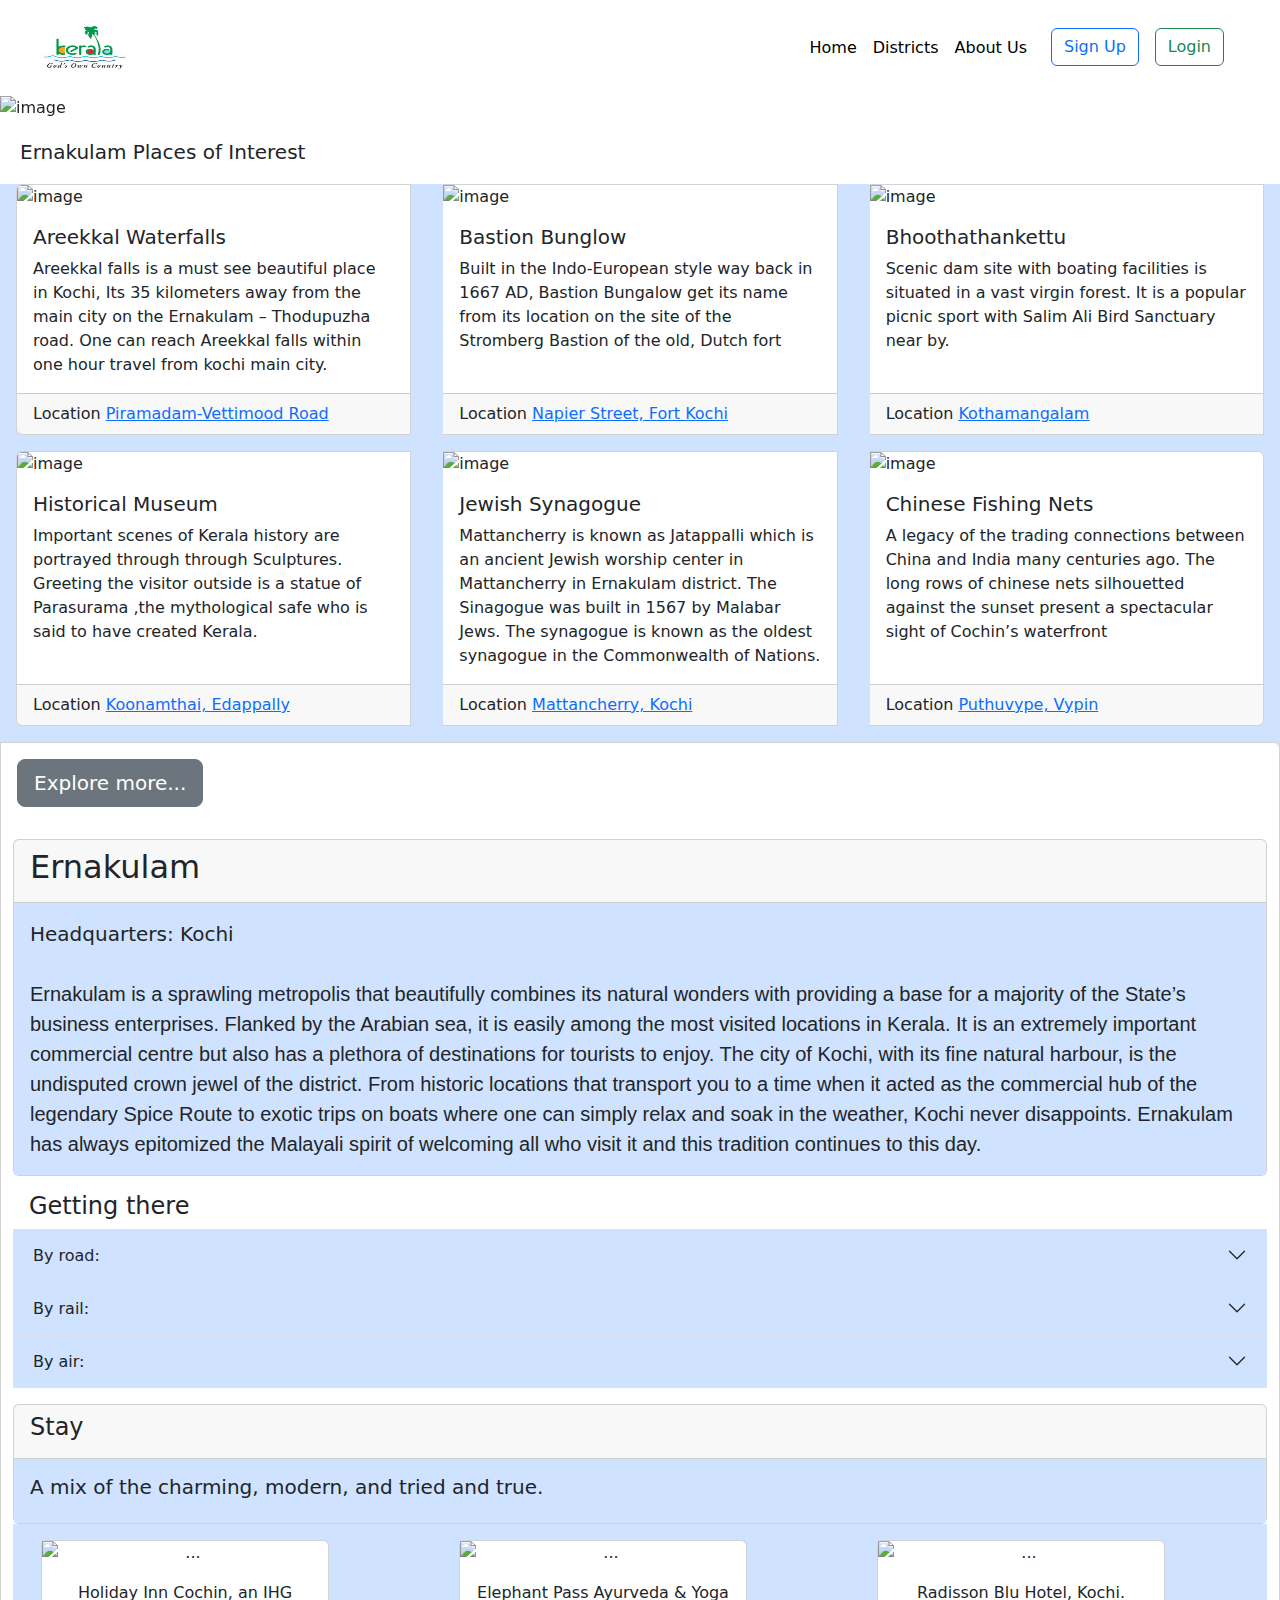
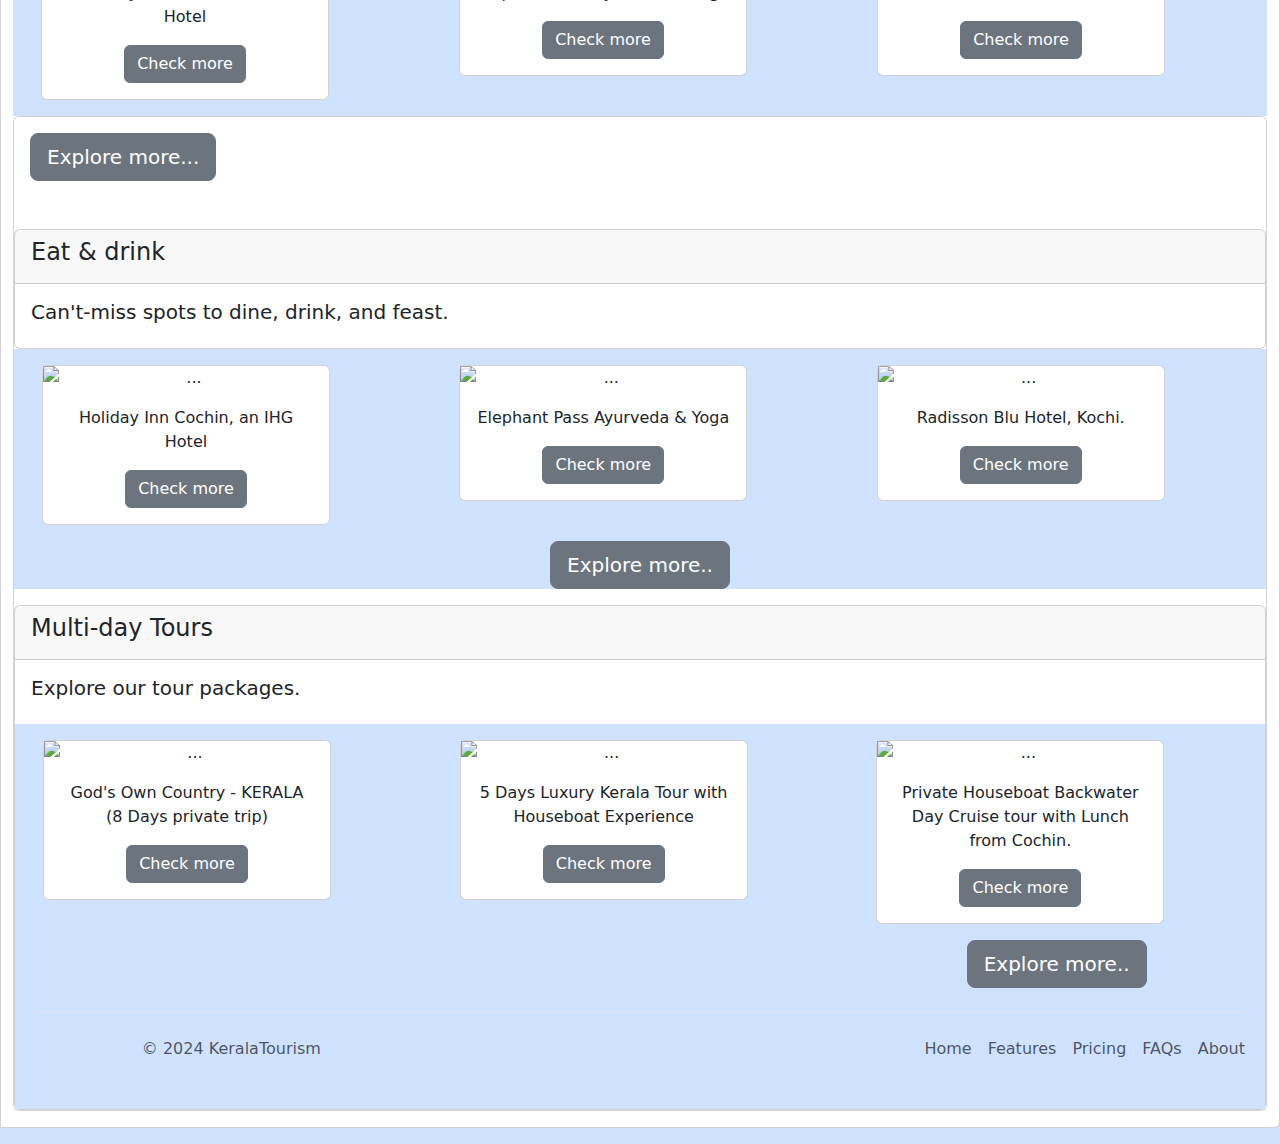
==== pages/ernakulam.html @ 1555c55d "first commit" ====
<!DOCTYPE html>
<html lang="en">
  <head>
    <meta charset="UTF-8" />
    <meta name="viewport" content="width=device-width, initial-scale=1.0" />
    <title>Ernakulam</title>
    <link
      href="https://cdn.jsdelivr.net/npm/bootstrap@5.3.3/dist/css/bootstrap.min.css"
      rel="stylesheet"
      integrity="sha384-QWTKZyjpPEjISv5WaRU9OFeRpok6YctnYmDr5pNlyT2bRjXh0JMhjY6hW+ALEwIH"
      crossorigin="anonymous"
    />
    <link rel="stylesheet" href="../styles.css" />
  </head>
  <body>
    <div class="container-fluid">
      <nav
        class="navbar navbar-expand-lg p-3"
        aria-label="Offcanvas navbar large"
      >
        <div class="container-fluid">
          <a class="navbar-brand" href="#">
            <img
              src="../images/logo1.png"
              alt="Bootstrap"
              width="90"
              height="54"
            />
          </a>
          <button
            class="navbar-toggler"
            type="button"
            data-bs-toggle="offcanvas"
            data-bs-target="#offcanvasNavbar2"
            aria-controls="offcanvasNavbar2"
            aria-label="Toggle navigation"
          >
            <span class="navbar-toggler-icon"></span>
          </button>
          <div
            class="offcanvas offcanvas-end text-bg-secondary"
            tabindex="-1"
            id="offcanvasNavbar2"
            aria-labelledby="offcanvasNavbar2Label"
          >
            <div class="offcanvas-header">
              <h5 class="offcanvas-title" id="offcanvasNavbar2Label">
                Kerala Tourism
              </h5>
              <button
                type="button"
                class="btn-close btn-close-white"
                data-bs-dismiss="offcanvas"
                aria-label="Close"
              ></button>
            </div>
            <div class="offcanvas-body">
              <ul class="navbar-nav justify-content-end flex-grow-1 pe-3">
                <li class="nav-item">
                  <a
                    class="nav-link active"
                    aria-current="page"
                    href="../index.html"
                    >Home</a
                  >
                </li>
                <li class="nav-item">
                  <a class="nav-link active" aria-current="page" href="#"
                    >Districts</a
                  >
                </li>
                <li class="nav-item">
                  <a class="nav-link active" aria-current="page" href="#"
                    >About Us</a
                  >
                </li>
                <li class="nav-item">
                  <button type="button" class="btn btn-outline-primary mx-3">
                    Sign Up
                  </button>
                </li>
                <li class="nav-item">
                  <button type="button" class="btn btn-outline-success">
                    Login
                  </button>
                </li>
              </ul>
            </div>
          </div>
        </div>
      </nav>
    </div>

    <div
      id="carouselExampleAutoplaying"
      class="carousel slide"
      data-bs-ride="carousel"
    >
      <div class="carousel-inner"></div>
      <div class="carousel-inner">
        <div class="carousel-item active">
          <img
            src="https://cdn.s3waas.gov.in/s3621bf66ddb7c962aa0d22ac97d69b793/uploads/2018/03/2018031930-1.jpg"
            class="d-block w-100"
            alt="image"
          />
        </div>
        <div class="carousel-item">
          <img
            src="https://cdn.s3waas.gov.in/s3621bf66ddb7c962aa0d22ac97d69b793/uploads/2018/07/2018070357.jpg"
            class="d-block w-100"
            alt="image"
          />
        </div>
        <div class="carousel-item">
          <img
            src="https://cdn.s3waas.gov.in/s3621bf66ddb7c962aa0d22ac97d69b793/uploads/2018/07/2018070958.jpg"
            class="d-block w-100"
            alt="image"
          />
        </div>
      </div>
      <button
        class="carousel-control-prev"
        type="button"
        data-bs-target="#carouselExampleIndicators"
        data-bs-slide="prev"
      >
        <span class="carousel-control-prev-icon" aria-hidden="true"></span>
        <span class="visually-hidden">Previous</span>
      </button>
      <button
        class="carousel-control-next"
        type="button"
        data-bs-target="#carouselExampleIndicators"
        data-bs-slide="next"
      >
        <span class="carousel-control-next-icon" aria-hidden="true"></span>
        <span class="visually-hidden">Next</span>
      </button>
    </div>

    <h5 class="card-title h2_dest ">Ernakulam Places of Interest</h5>

    <div class="card-group bg-primary-subtle">
      <div class="card mx-3">
        <img src="https://cdn.s3waas.gov.in/s3621bf66ddb7c962aa0d22ac97d69b793/uploads/2018/04/2018040754-300x200.jpg" class="card-img-top" alt="image" />
        <div class="card-body ">
          <h5 class="card-title">Areekkal Waterfalls</h5>
          <p class="card-text">
            Areekkal falls is a must see beautiful place in Kochi, Its 35 kilometers away from the main city on the Ernakulam – Thodupuzha road. One can reach Areekkal falls within one hour travel from kochi main city.
          </p>
        </div>
        <div class="card-footer">
            <h7>Location</h7>
          <a href="https://www.google.co.in/maps/dir/''/areekkal+waterfalls/@9.9184672,76.4672979,12z/data=!4m8!4m7!1m0!1m5!1m1!1s0x3b07de98019f58e3:0x9317ace207ad877c!2m2!1d76.5373385!2d9.9184745">Piramadam-Vettimood Road</a>
        </div>
      </div>
      <div class="card mx-3">
        <img src="https://cdn.s3waas.gov.in/s3621bf66ddb7c962aa0d22ac97d69b793/uploads/2018/03/2018032254-300x200.jpg" class="card-img-top" alt="image" />
        <div class="card-body">
          <h5 class="card-title">Bastion Bunglow</h5>
          <p class="card-text">
            Built in the Indo-European style way back in 1667 AD, Bastion Bungalow get its name from its location on the site of the Stromberg Bastion of the old, Dutch fort
          </p>
        </div>
        <div class="card-footer">
          <h7>Location</h7>
          <a href="https://www.google.co.in/maps/dir/''/bastion+bungalow/@9.9673778,76.2230607,14z/data=!4m8!4m7!1m0!1m5!1m1!1s0x3b086d3394a701f3:0x68ff87927c894f62!2m2!1d76.2412166!2d9.9673428">Napier Street, Fort Kochi</a>
        </div>
      </div>
      <div class="card mx-3">
        <img src="https://cdn.s3waas.gov.in/s3621bf66ddb7c962aa0d22ac97d69b793/uploads/2018/04/2018041661-300x200.jpg" class="card-img-top" alt="image" />
        <div class="card-body">
          <h5 class="card-title">Bhoothathankettu</h5>
          <p class="card-text">
            Scenic dam site with boating facilities is situated in a vast virgin forest. It is a popular picnic sport with Salim Ali Bird Sanctuary near by.
          </p>
        </div>
        <div class="card-footer">
          <h7>Location</h7>
          <a href="https://www.google.co.in/maps/dir/''/Bhoothathankettu,+Kerala+686681/@10.1363816,76.5921814,12z/data=!4m8!4m7!1m0!1m5!1m1!1s0x3b07ef9677611ba7:0x6cf0f6a94a575f7!2m2!1d76.662222!2d10.136389">Kothamangalam</a>
        </div>
      </div>
      <div class="card-group">
        <div class="card mx-3 my-3">
          <img src="https://cdn.s3waas.gov.in/s3621bf66ddb7c962aa0d22ac97d69b793/uploads/2018/04/2018040415-300x200.jpg" class="card-img-top" alt="image" />
          <div class="card-body ">
            <h5 class="card-title">Historical Museum</h5>
            <p class="card-text">
                Important scenes of Kerala history are portrayed through through Sculptures. Greeting the visitor outside is a statue of Parasurama ,the mythological safe who is said to have created Kerala.
            </p>
          </div>
          <div class="card-footer">
              <h7>Location</h7>
            <a href="https://www.google.co.in/maps/dir/''/Kerala+History+Museum,+Salem-Kanyakumari+Highway,+Koonamthai,+Edappally,+Ernakulam,+Kerala+682024/@10.0379425,76.244702,12z/data=!4m8!4m7!1m0!1m5!1m1!1s0x3b080db504444075:0x8cf7531f9e8b202f!2m2!1d76.3147426!2d10.0379498">Koonamthai, Edappally</a>
          </div>
        </div>
        <div class="card mx-3 my-3">
          <img src="https://cdn.s3waas.gov.in/s3621bf66ddb7c962aa0d22ac97d69b793/uploads/2018/03/2018032392-300x200.jpg" class="card-img-top" alt="image" />
          <div class="card-body">
            <h5 class="card-title">Jewish Synagogue</h5>
            <p class="card-text">
                Mattancherry is known as Jatappalli which is an ancient Jewish worship center in Mattancherry in Ernakulam district. The Sinagogue was built in 1567 by Malabar Jews. The synagogue is known as the oldest synagogue in the Commonwealth of Nations.
            </p>
          </div>
          <div class="card-footer">
            <h7>Location</h7>
            <a href="https://www.google.co.in/maps/dir/''/Jewish+Synagogue,+Synagogue+Ln,+Jew+Town,+Kappalandimukku,+Mattancherry,+Kochi,+Kerala+682002/@9.9574719,76.1893298,12z/data=!4m8!4m7!1m0!1m5!1m1!1s0x3b086d44cadb66e1:0xd8ec499e89febe29!2m2!1d76.2593704!2d9.9574792">Mattancherry, Kochi</a>
          </div>
        </div>
        <div class="card mx-3 my-3">
          <img src="https://cdn.s3waas.gov.in/s3621bf66ddb7c962aa0d22ac97d69b793/uploads/2017/06/2018032071-300x200.jpg" class="card-img-top" alt="image" />
          <div class="card-body">
            <h5 class="card-title">Chinese Fishing Nets</h5>
            <p class="card-text">
                A legacy of the trading connections between China and India many centuries ago. The long rows of chinese nets silhouetted against the sunset present a spectacular sight of Cochin’s waterfront
            </p>
          </div>
          <div class="card-footer">
            <h7>Location</h7>
            <a href="https://www.google.co.in/maps/dir/''/chinese+fishing+nets/data=!4m5!4m4!1m0!1m2!1m1!1s0x3b0812cb451abc73:0xcf072c90c1460751?sa=X&ved=2ahUKEwjersulh6DaAhUJSI8KHW2JAxIQ9RcwAHoECAAQCA">Puthuvype, Vypin</a>
          </div>
        </div>
    </div>
    <div class="card mb-3 mx-auto">
        <div class="card-body">
        <button type="button" class="btn btn-secondary btn-lg mb-3">Explore more...</button>
                          
       
      </div> 
    

      <div class="container-fluid">
        <div class="card ">
            <div class="card-header">
              <h2>Ernakulam</h2>
            </div>
            <div class="card-body bg-primary-subtle">
              <blockquote class="blockquote mb-0">
                <h7>Headquarters:</h7> Kochi <br><br>
                <p class="ekm_font" >Ernakulam is a sprawling metropolis that beautifully combines its natural wonders with providing a base for a majority of the State’s business enterprises. Flanked by the Arabian sea, it is easily among the most visited locations in Kerala. It is an extremely important commercial centre but also has a plethora of destinations for tourists to enjoy. The city of Kochi, with its fine natural harbour, is the undisputed crown jewel of the district. From historic locations that transport you to a time when it acted as the commercial hub of the legendary Spice Route to exotic trips on boats where one can simply relax and soak in the weather, Kochi never disappoints. Ernakulam has always epitomized the Malayali spirit of welcoming all who visit it and this tradition continues to this day.</p>
                
              </blockquote>
              
            </div>
            
          </div>
          
          <div class="accordion accordion-flush " id="accordionFlushExample">
            <div class="accordion-item ">
                <h4 class="mt-3 mx-3">Getting there</h4>
              <h2 class="accordion-header">
                <button class="accordion-button collapsed bg-primary-subtle" type="button" data-bs-toggle="collapse" data-bs-target="#flush-collapseOne" aria-expanded="false" aria-controls="flush-collapseOne">
                    By road:
                </button>
              </h2>
              <div id="flush-collapseOne" class="accordion-collapse collapse" data-bs-parent="#accordionFlushExample">
                <div class="accordion-body">Ernakulam is well connected to all major cities in India. The KSRTC Central Bus Station is near the Junction Railway Station, Enquiry Ph: 2372033 Private buses operate from High Court Jn., Railway Station and Kaloor Jn. Tamil Nadu Road Transport Bus Station Ph: 2372616. Inter-state private bus services to Bangalore, Coimbatore, Mangalore, Chennai and Madurai:</div>
              </div>
            </div>
            <div class="accordion-item">
              <h2 class="accordion-header">
                <button class="accordion-button collapsed bg-primary-subtle" type="button" data-bs-toggle="collapse" data-bs-target="#flush-collapseTwo" aria-expanded="false" aria-controls="flush-collapseTwo">
                    By rail: 
                </button>
              </h2>
              <div id="flush-collapseTwo" class="accordion-collapse collapse" data-bs-parent="#accordionFlushExample">
                <div class="accordion-body">Ernakulam Junction Railway Station is the major station in Ernakulam, Ph: 131; Ernakulam Town, Enquiry Ph: 2395198; Aluva Enquiry Ph: 2624141</div>
              </div>
            </div>
            <div class="accordion-item">
              <h2 class="accordion-header ">
                <button class="accordion-button collapsed bg-primary-subtle" type="button" data-bs-toggle="collapse" data-bs-target="#flush-collapseThree" aria-expanded="false" aria-controls="flush-collapseThree">
                    By air: 
                </button>
              </h2>
              <div id="flush-collapseThree" class="accordion-collapse collapse" data-bs-parent="#accordionFlushExample">
                <div class="accordion-body">Cochin International Airport at Nedumbassery (32 km from the city)</div>
              </div>
            </div>

            <div class="card mt-3">
                <div class="card-header">
                  <h4>Stay</h4>
                </div>
                <div class="card-body bg-primary-subtle">
                  <h5 class="card-title">A mix of the charming, modern, and tried and true.</h5>
                  
                </div>
              </div>

              <div class="container-fluid text-center bg-primary-subtle">
               
                <div class="row">
                  <div class="col">
                    <div class="card my-3 mx-3 " style="width: 18rem;">
                        <img src="https://dynamic-media-cdn.tripadvisor.com/media/photo-o/2c/02/00/93/experience-the-enchanting.jpg?w=400&h=300&s=1" class="card-img-top" alt="...">
                        <div class="card-body">
                          <p class="card-text">Holiday Inn Cochin, an IHG Hotel</p>
                          <button type="button" class="btn btn-secondary">Check more</button>
                        </div>
                      </div>
                  </div>
                  <div class="col">
                    <div class="card my-3 mx-3 " style="width: 18rem;">
                        <img src="https://dynamic-media-cdn.tripadvisor.com/media/photo-o/21/a7/d8/d2/ayurveda-resort-kerala.jpg?w=400&h=-1&s=1" class="card-img-top" alt="...">
                        <div class="card-body">
                          <p class="card-text">Elephant Pass Ayurveda & Yoga </p>
                          <button type="button" class="btn btn-secondary">Check more</button>
                        </div>
                      </div>
                  </div>
                  <div class="col">
                    <div class="card my-3 mx-3" style="width: 18rem;">
                        <img src="https://dynamic-media-cdn.tripadvisor.com/media/photo-o/2a/9c/5b/ba/pool.jpg?w=400&h=300&s=1" class="card-img-top" alt="...">
                        <div class="card-body">
                          <p class="card-text">Radisson Blu Hotel, Kochi.</p>
                          <button type="button" class="btn btn-secondary">Check more</button>
                        </div>
                      </div>
                  </div>
                </div>                
              </div>
              <div class="card mb-3 mx-auto">
                <div class="card-body">
                <button type="button" class="btn btn-secondary btn-lg mb-3">Explore more...</button>
                                  
               
              </div> 
              <div class="card mt-3">
                <div class="card-header">
                  <h4>Eat & drink</h4>
                </div>
                <div class="card-body">
                  <h5 class="card-title">Can't-miss spots to dine, drink, and feast.</h5>
                  
                </div>
              </div>
              <div class="container-fluid text-center bg-primary-subtle">
               
                <div class="row">
                  <div class="col">
                    <div class="card my-3 mx-3" style="width: 18rem;">
                        <img src="https://dynamic-media-cdn.tripadvisor.com/media/photo-o/2c/02/00/93/experience-the-enchanting.jpg?w=400&h=300&s=1" class="card-img-top" alt="...">
                        <div class="card-body">
                          <p class="card-text">Holiday Inn Cochin, an IHG Hotel</p>
                          <button type="button" class="btn btn-secondary">Check more</button>
                        </div>
                      </div>
                  </div>
                  <div class="col">
                    <div class="card my-3 mx-3 " style="width: 18rem;">
                        <img src="https://dynamic-media-cdn.tripadvisor.com/media/photo-o/21/a7/d8/d2/ayurveda-resort-kerala.jpg?w=400&h=-1&s=1" class="card-img-top" alt="...">
                        <div class="card-body">
                          <p class="card-text">Elephant Pass Ayurveda & Yoga </p>
                          <button type="button" class="btn btn-secondary">Check more</button>
                        </div>
                      </div>
                  </div>
                  <div class="col">
                    <div class="card my-3 mx-3" style="width: 18rem;">
                        <img src="https://dynamic-media-cdn.tripadvisor.com/media/photo-o/2a/9c/5b/ba/pool.jpg?w=400&h=300&s=1" class="card-img-top" alt="...">
                        <div class="card-body">
                          <p class="card-text">Radisson Blu Hotel, Kochi.</p>
                          <button type="button" class="btn btn-secondary">Check more</button>
                        </div>
                      </div>
                  </div>
                  
                  
                </div>
                <button type="button" class="btn btn-secondary btn-lg">Explore more..</button>
                
              </div>
              

              <div class="card mt-3">
                <div class="card-header">
                  <h4>Multi-day Tours</h4>
                </div>
                <div class="card-body">
                  <h5 class="card-title">Explore our tour packages.</h5>
                  
                </div>
                <div class="container-fluid text-center  bg-primary-subtle">
               
                    <div class="row">
                      <div class="col">
                        <div class="card my-3 mx-3" style="width: 18rem;">
                            <img src="https://dynamic-media-cdn.tripadvisor.com/media/photo-o/1a/60/6f/e8/caption.jpg?w=300&h=300&s=1" class="card-img-top" alt="...">
                            <div class="card-body">
                              <p class="card-text">God's Own Country - KERALA (8 Days private trip)</p>
                              <button type="button" class="btn btn-secondary">Check more</button>
                            </div>
                          </div>
                      </div>
                      <div class="col">
                        <div class="card my-3 mx-3 " style="width: 18rem;">
                            <img src="https://dynamic-media-cdn.tripadvisor.com/media/photo-o/1a/5f/b4/cd/caption.jpg?w=300&h=300&s=1" class="card-img-top" alt="...">
                            <div class="card-body">
                              <p class="card-text">5 Days Luxury Kerala Tour with Houseboat Experience </p>
                              <button type="button" class="btn btn-secondary">Check more</button>
                            </div>
                          </div>
                      </div>
                      <div class="col">
                        <div class="card my-3 mx-3" style="width: 18rem;">
                            <img src="https://dynamic-media-cdn.tripadvisor.com/media/photo-o/1b/5c/86/15/caption.jpg?w=300&h=300&s=1" class="card-img-top" alt="...">
                            <div class="card-body">
                              <p class="card-text">Private Houseboat Backwater Day Cruise tour with Lunch from Cochin.</p>
                              <button type="button" class="btn btn-secondary">Check more</button>
                            </div>
                          </div>
                          <button type="button" class="btn btn-secondary btn-lg">Explore more..</button>
                      </div>
                      <div class="container-fluid">
                        <footer class="d-flex flex-wrap justify-content-between align-items-center py-3 my-4 border-top">
                          <p class="col-md-4 mb-0 text-body-secondary">© 2024 KeralaTourism</p>
                      
                          <a href="/" class="col-md-4 d-flex align-items-center justify-content-center mb-3 mb-md-0 me-md-auto link-body-emphasis text-decoration-none">
                            <svg class="bi me-2" width="40" height="32"><use xlink:href="#bootstrap"></use></svg>
                          </a>
                      
                          <ul class="nav col-md-4 justify-content-end  ">
                            <li class="nav-item"><a href="../index.html" class="nav-link px-2 text-body-secondary">Home</a></li>
                            <li class="nav-item"><a href="#" class="nav-link px-2 text-body-secondary">Features</a></li>
                            <li class="nav-item"><a href="#" class="nav-link px-2 text-body-secondary">Pricing</a></li>
                            <li class="nav-item"><a href="#" class="nav-link px-2 text-body-secondary">FAQs</a></li>
                            <li class="nav-item"><a href="#" class="nav-link px-2 text-body-secondary">About</a></li>
                          </ul>
                        </footer>
                      </div>     



    <script
      src="https://cdn.jsdelivr.net/npm/bootstrap@5.3.3/dist/js/bootstrap.bundle.min.js"
      integrity="sha384-YvpcrYf0tY3lHB60NNkmXc5s9fDVZLESaAA55NDzOxhy9GkcIdslK1eN7N6jIeHz"
      crossorigin="anonymous"
    ></script>
  </body>
</html>
---- styles.css ----
.district_image{

    border-radius: 200px; 
    height: 200px; 
    width: 200px; 
    margin-left: 80px;
    margin-top: 20px


}

.container{
    margin-top: 80px;
    height: 500px;
    display: flex;
    justify-content: center;
    align-content: center;
    flex-direction: column;
    flex-wrap: wrap;    
    box-shadow: rgba(0, 0, 0, 0.24) 0px 3px 8px;
}

.booking{
    display: flex;
    justify-content: center;
    align-items: center;
    flex-wrap: wrap;
    margin-bottom: 20px;
}

.booking_1{
    
    display: flex;
    flex-direction: column;
    justify-content: center;
    align-items: center;    
    gap: 20px;
    
    
}

.form_2{

    width: 300px;
    height: 50px;
    background-color: rgb(216, 221, 221);
    border: none;
    border-radius: 10px;
}

.btn3{

    background-color: rgb(82, 84, 82);
    width: 120px;
    height: 40px;
    font-size: medium;
    border: none;
    border-radius: 5px;
    color: rgb(234, 248, 248);
    margin: 10px;
   
    


}

.footer_2{
    padding: 10px;
    margin-top: 10px;
}

.list2{
    color: black;
    font-size: 15px;
    font-family: Arial, Helvetica, sans-serif;
}

.h2_dest{

    margin: 20px;
}

.ekm_font{
    font-family:'Gill Sans', 'Gill Sans MT', Calibri, 'Trebuchet MS', sans-serif;
}
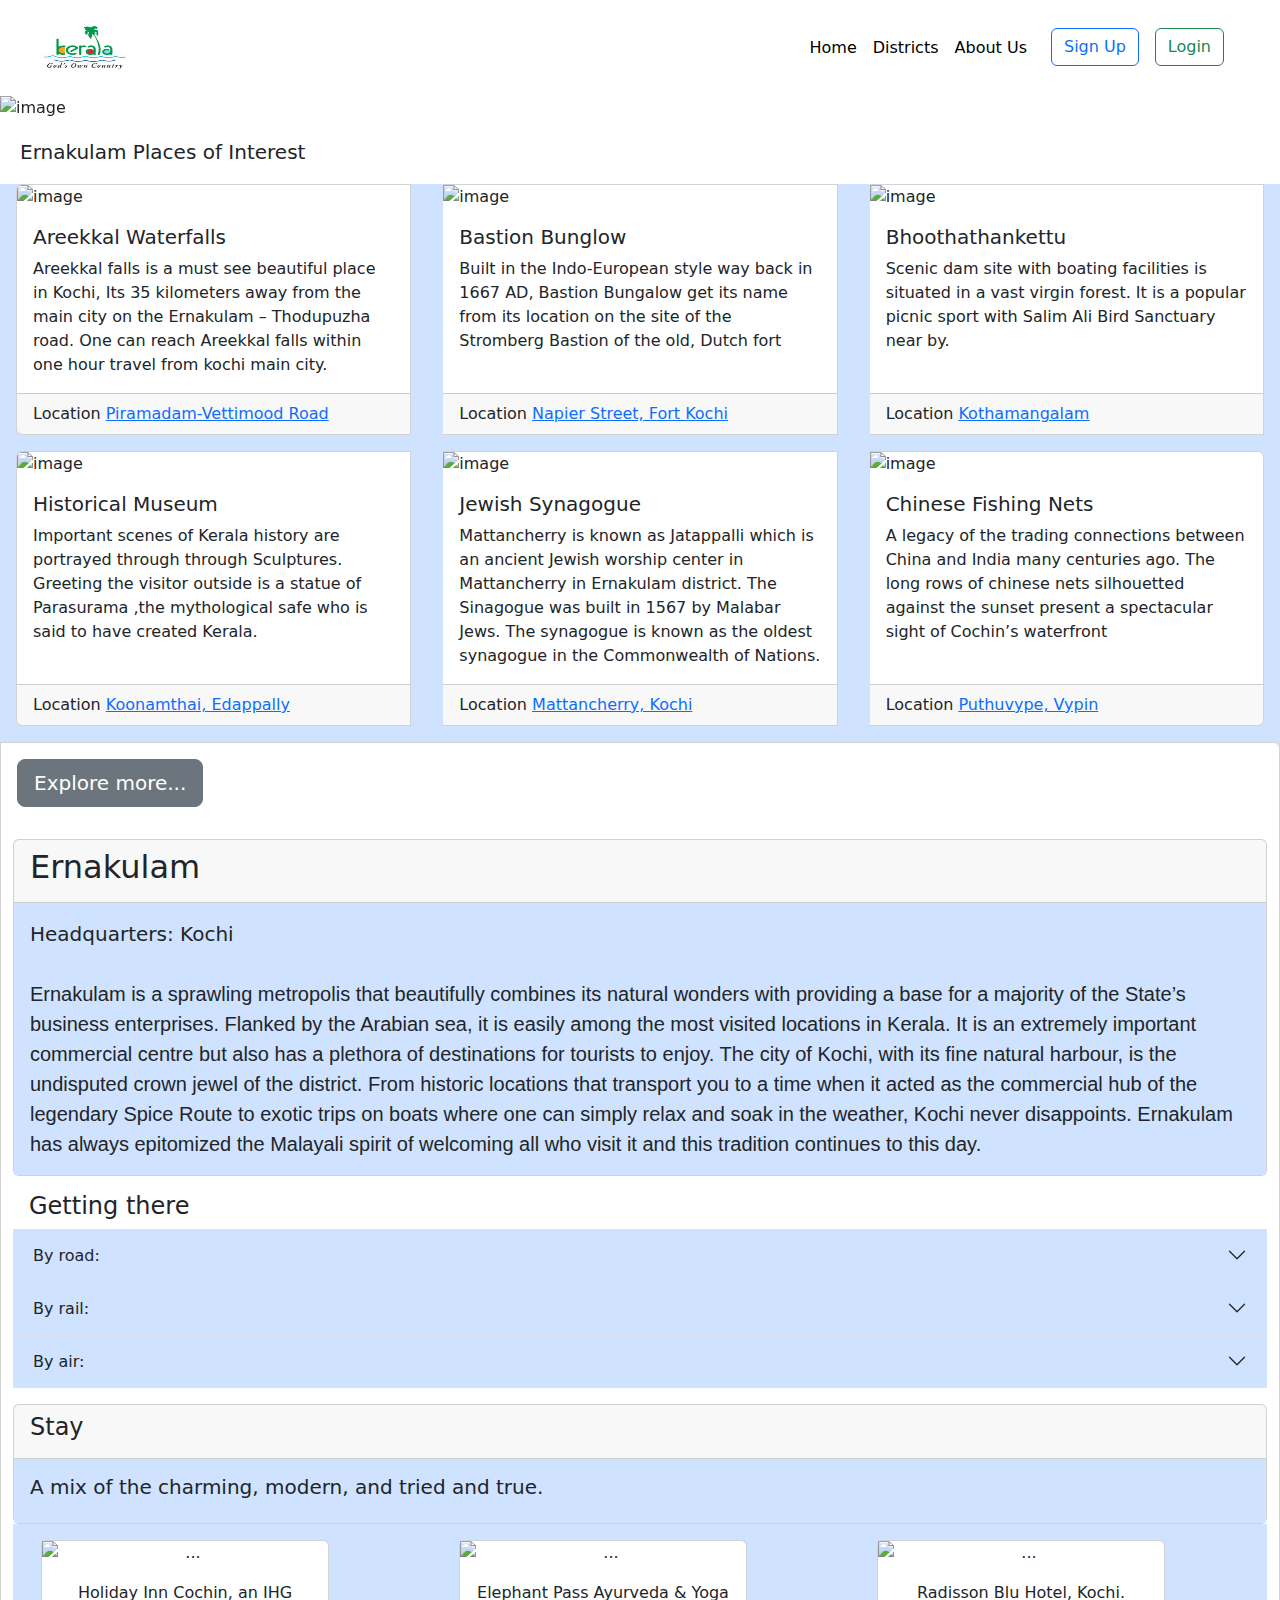
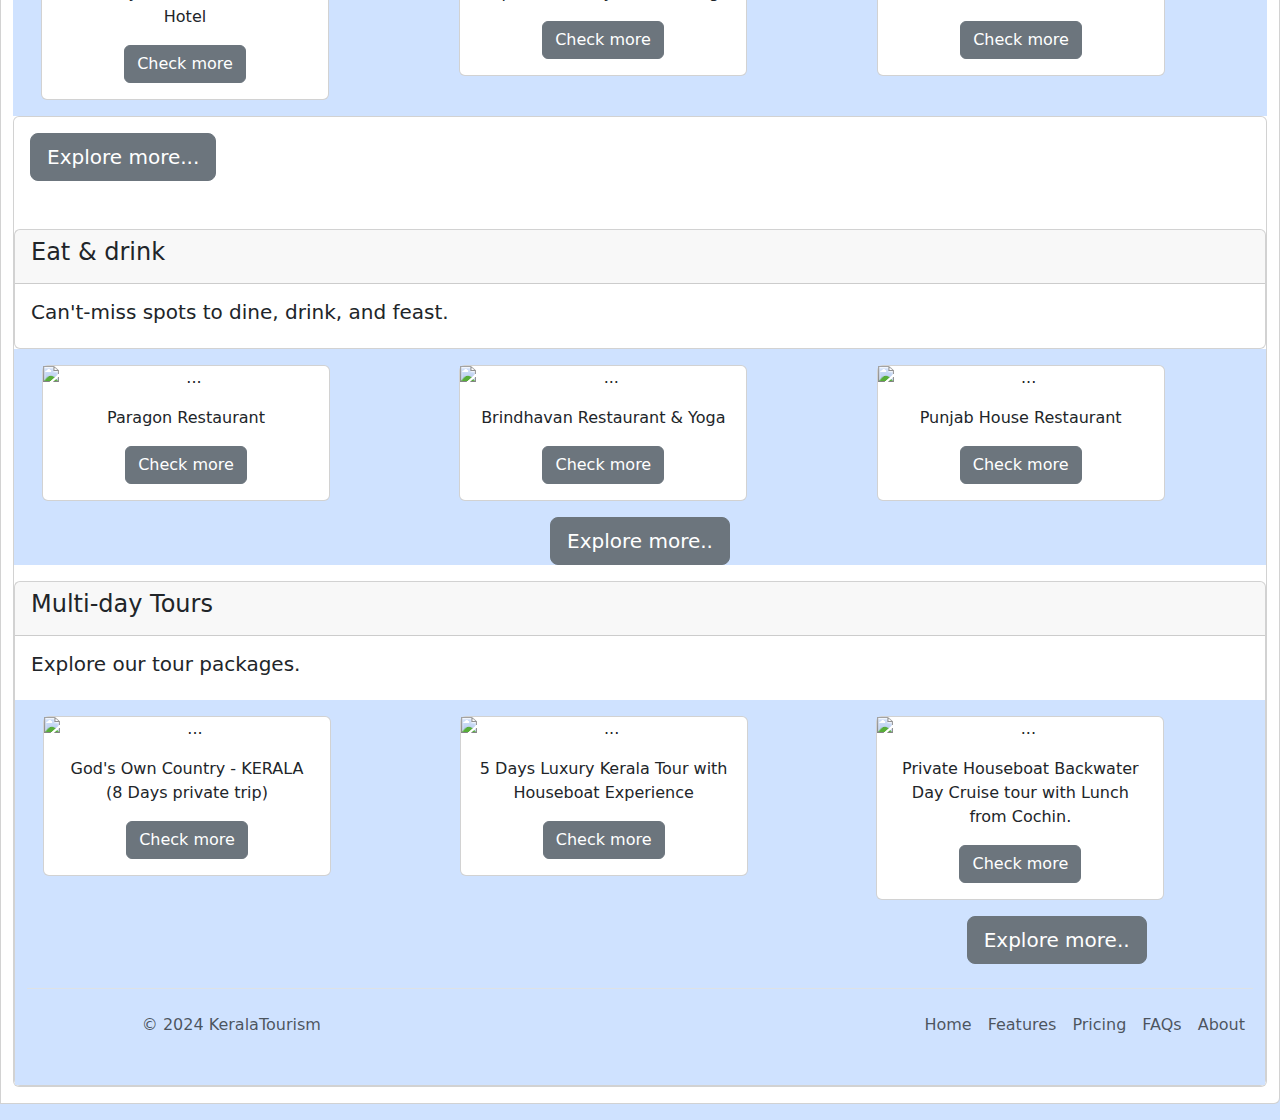
==== commit dd62417d: "update" ====
--- a/pages/ernakulam.html
+++ b/pages/ernakulam.html
@@ -342,27 +342,27 @@
                 <div class="row">
                   <div class="col">
                     <div class="card my-3 mx-3" style="width: 18rem;">
-                        <img src="https://dynamic-media-cdn.tripadvisor.com/media/photo-o/2c/02/00/93/experience-the-enchanting.jpg?w=400&h=300&s=1" class="card-img-top" alt="...">
-                        <div class="card-body">
-                          <p class="card-text">Holiday Inn Cochin, an IHG Hotel</p>
+                        <img src="https://dynamic-media-cdn.tripadvisor.com/media/photo-o/14/06/f3/8c/img-20180729-wa0024-largejpg.jpg?w=600&h=400&s=1" class="card-img-top" alt="...">
+                        <div class="card-body">
+                          <p class="card-text">Paragon Restaurant</p>
                           <button type="button" class="btn btn-secondary">Check more</button>
                         </div>
                       </div>
                   </div>
                   <div class="col">
                     <div class="card my-3 mx-3 " style="width: 18rem;">
-                        <img src="https://dynamic-media-cdn.tripadvisor.com/media/photo-o/21/a7/d8/d2/ayurveda-resort-kerala.jpg?w=400&h=-1&s=1" class="card-img-top" alt="...">
-                        <div class="card-body">
-                          <p class="card-text">Elephant Pass Ayurveda & Yoga </p>
+                        <img src="https://dynamic-media-cdn.tripadvisor.com/media/photo-o/13/53/25/c8/meals-rice-was-served.jpg?w=600&h=400&s=1" class="card-img-top" alt="...">
+                        <div class="card-body">
+                          <p class="card-text"> Brindhavan Restaurant & Yoga </p>
                           <button type="button" class="btn btn-secondary">Check more</button>
                         </div>
                       </div>
                   </div>
                   <div class="col">
                     <div class="card my-3 mx-3" style="width: 18rem;">
-                        <img src="https://dynamic-media-cdn.tripadvisor.com/media/photo-o/2a/9c/5b/ba/pool.jpg?w=400&h=300&s=1" class="card-img-top" alt="...">
-                        <div class="card-body">
-                          <p class="card-text">Radisson Blu Hotel, Kochi.</p>
+                        <img src="https://dynamic-media-cdn.tripadvisor.com/media/photo-o/15/fb/e8/d1/img-20190106-wa0022-largejpg.jpg?w=600&h=400&s=1" class="card-img-top" alt="...">
+                        <div class="card-body">
+                          <p class="card-text">Punjab House Restaurant</p>
                           <button type="button" class="btn btn-secondary">Check more</button>
                         </div>
                       </div>
